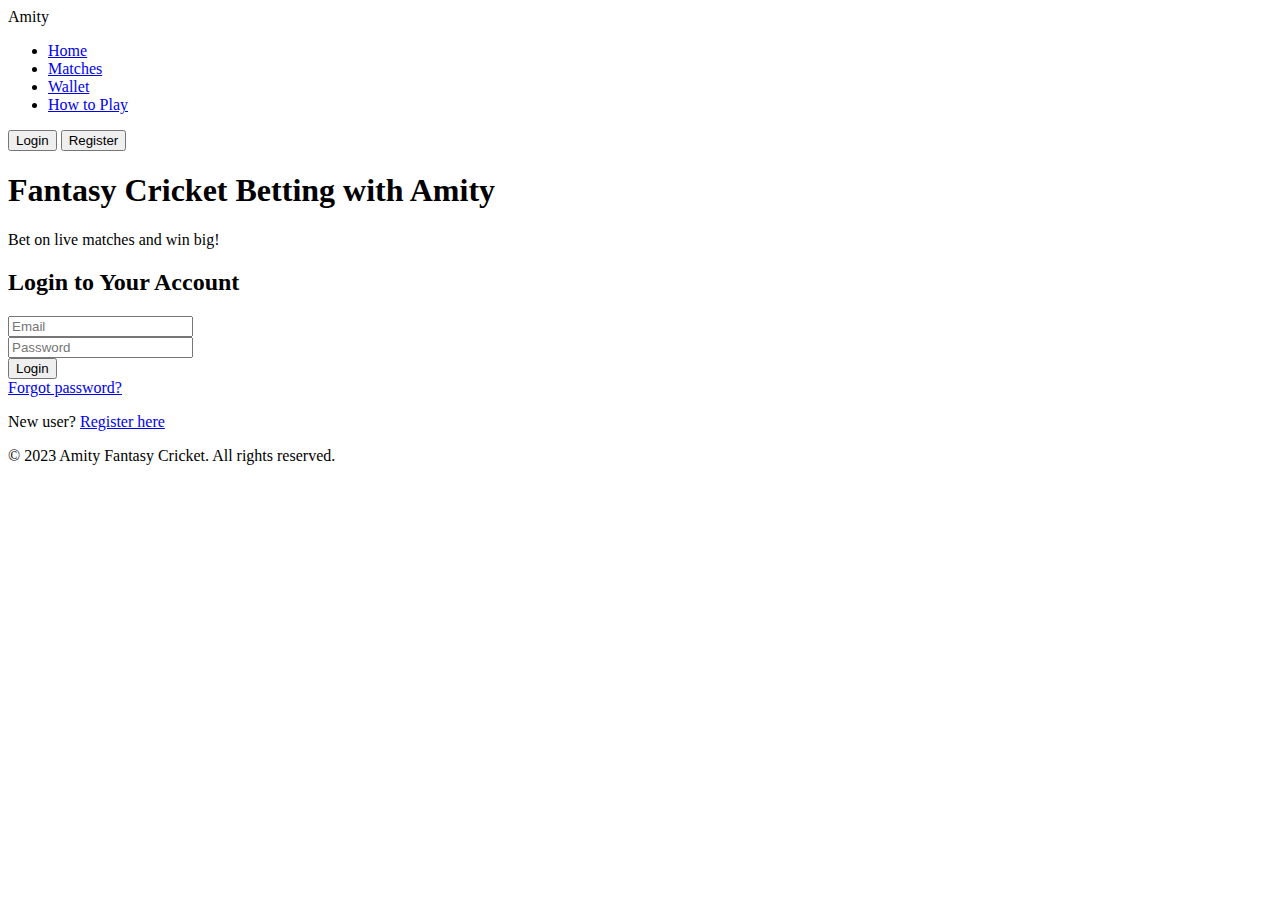
==== index.html @ e6a0dde5 "Create index.html" ====
<!DOCTYPE html>
<html lang="en">
<head>
    <meta charset="UTF-8">
    <meta name="viewport" content="width=device-width, initial-scale=1.0">
    <title>Amity - Fantasy Cricket Betting</title>
    <link rel="stylesheet" href="css/style.css">
    <link rel="stylesheet" href="css/responsive.css">
</head>
<body>
    <header>
        <div class="container">
            <div class="logo">Amity</div>
            <nav>
                <ul>
                    <li><a href="#" class="active">Home</a></li>
                    <li><a href="dashboard.html">Matches</a></li>
                    <li><a href="wallet.html">Wallet</a></li>
                    <li><a href="#">How to Play</a></li>
                </ul>
            </nav>
            <div class="auth-buttons">
                <button id="login-btn" class="btn">Login</button>
                <button id="register-btn" class="btn btn-secondary">Register</button>
            </div>
        </div>
    </header>

    <main>
        <section class="hero">
            <div class="container">
                <h1>Fantasy Cricket Betting with Amity</h1>
                <p>Bet on live matches and win big!</p>
                <div class="login-form">
                    <h2>Login to Your Account</h2>
                    <form id="loginForm">
                        <div class="form-group">
                            <input type="email" id="email" placeholder="Email" required>
                        </div>
                        <div class="form-group">
                            <input type="password" id="password" placeholder="Password" required>
                        </div>
                        <button type="submit" class="btn">Login</button>
                    </form>
                    <div class="form-footer">
                        <a href="#">Forgot password?</a>
                        <p>New user? <a href="#" id="show-register">Register here</a></p>
                    </div>
                </div>
            </div>
        </section>
    </main>

    <footer>
        <div class="container">
            <p>&copy; 2023 Amity Fantasy Cricket. All rights reserved.</p>
        </div>
    </footer>

    <script src="js/auth.js"></script>
    <script src="js/main.js"></script>
</body>
</html>
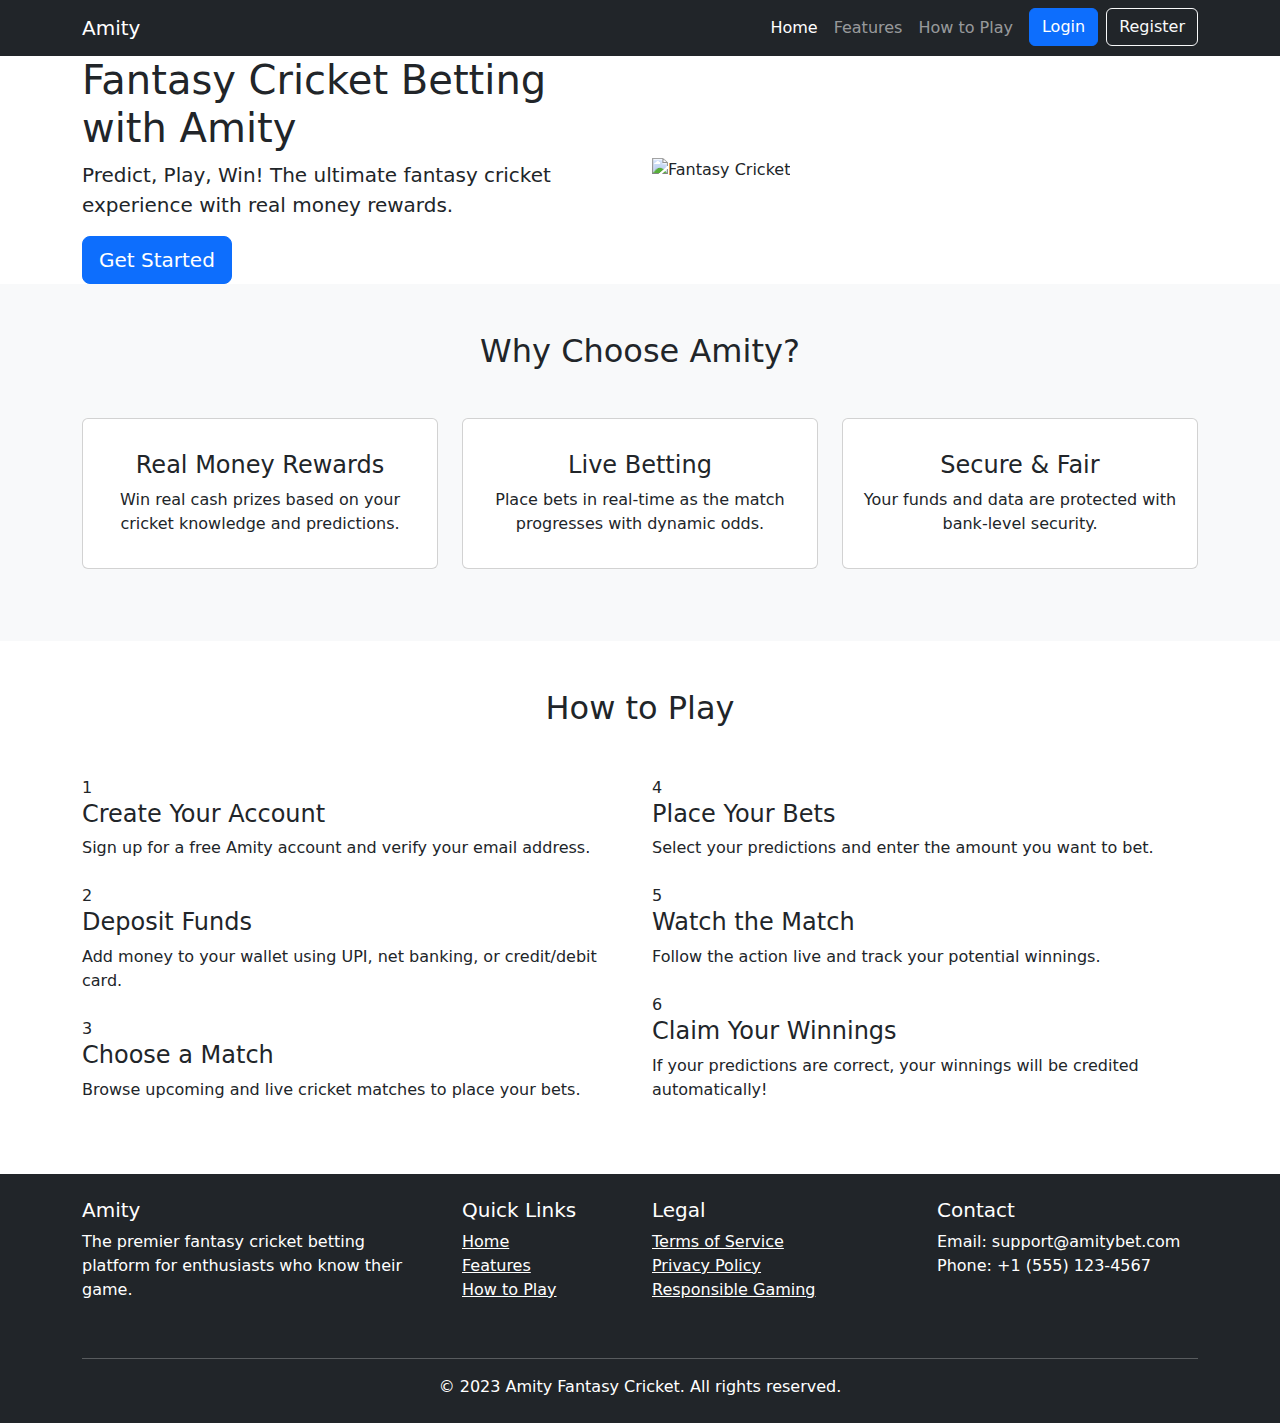
==== commit c80ad993: "Update index.html" ====
--- a/index.html
+++ b/index.html
@@ -4,60 +4,256 @@
     <meta charset="UTF-8">
     <meta name="viewport" content="width=device-width, initial-scale=1.0">
     <title>Amity - Fantasy Cricket Betting</title>
+    <link href="https://cdn.jsdelivr.net/npm/bootstrap@5.3.0/dist/css/bootstrap.min.css" rel="stylesheet">
     <link rel="stylesheet" href="css/style.css">
-    <link rel="stylesheet" href="css/responsive.css">
 </head>
 <body>
-    <header>
-        <div class="container">
-            <div class="logo">Amity</div>
-            <nav>
-                <ul>
-                    <li><a href="#" class="active">Home</a></li>
-                    <li><a href="dashboard.html">Matches</a></li>
-                    <li><a href="wallet.html">Wallet</a></li>
-                    <li><a href="#">How to Play</a></li>
+    <nav class="navbar navbar-expand-lg navbar-dark bg-dark">
+        <div class="container">
+            <a class="navbar-brand" href="#">Amity</a>
+            <button class="navbar-toggler" type="button" data-bs-toggle="collapse" data-bs-target="#navbarNav">
+                <span class="navbar-toggler-icon"></span>
+            </button>
+            <div class="collapse navbar-collapse" id="navbarNav">
+                <ul class="navbar-nav ms-auto">
+                    <li class="nav-item">
+                        <a class="nav-link active" href="#">Home</a>
+                    </li>
+                    <li class="nav-item">
+                        <a class="nav-link" href="#features">Features</a>
+                    </li>
+                    <li class="nav-item">
+                        <a class="nav-link" href="#how-to-play">How to Play</a>
+                    </li>
+                    <li class="nav-item">
+                        <button class="btn btn-primary ms-2" data-bs-toggle="modal" data-bs-target="#loginModal">Login</button>
+                    </li>
+                    <li class="nav-item">
+                        <button class="btn btn-outline-light ms-2" data-bs-toggle="modal" data-bs-target="#registerModal">Register</button>
+                    </li>
                 </ul>
-            </nav>
-            <div class="auth-buttons">
-                <button id="login-btn" class="btn">Login</button>
-                <button id="register-btn" class="btn btn-secondary">Register</button>
+            </div>
+        </div>
+    </nav>
+
+    <header class="hero-section">
+        <div class="container">
+            <div class="row align-items-center">
+                <div class="col-md-6">
+                    <h1>Fantasy Cricket Betting with Amity</h1>
+                    <p class="lead">Predict, Play, Win! The ultimate fantasy cricket experience with real money rewards.</p>
+                    <button class="btn btn-primary btn-lg" data-bs-toggle="modal" data-bs-target="#registerModal">Get Started</button>
+                </div>
+                <div class="col-md-6">
+                    <img src="images/cricket-betting.png" alt="Fantasy Cricket" class="img-fluid">
+                </div>
             </div>
         </div>
     </header>
 
-    <main>
-        <section class="hero">
-            <div class="container">
-                <h1>Fantasy Cricket Betting with Amity</h1>
-                <p>Bet on live matches and win big!</p>
-                <div class="login-form">
-                    <h2>Login to Your Account</h2>
+    <section id="features" class="py-5 bg-light">
+        <div class="container">
+            <h2 class="text-center mb-5">Why Choose Amity?</h2>
+            <div class="row">
+                <div class="col-md-4 mb-4">
+                    <div class="card h-100">
+                        <div class="card-body text-center">
+                            <div class="feature-icon mb-3">
+                                <i class="bi bi-coin fs-1 text-primary"></i>
+                            </div>
+                            <h4>Real Money Rewards</h4>
+                            <p>Win real cash prizes based on your cricket knowledge and predictions.</p>
+                        </div>
+                    </div>
+                </div>
+                <div class="col-md-4 mb-4">
+                    <div class="card h-100">
+                        <div class="card-body text-center">
+                            <div class="feature-icon mb-3">
+                                <i class="bi bi-lightning-charge fs-1 text-primary"></i>
+                            </div>
+                            <h4>Live Betting</h4>
+                            <p>Place bets in real-time as the match progresses with dynamic odds.</p>
+                        </div>
+                    </div>
+                </div>
+                <div class="col-md-4 mb-4">
+                    <div class="card h-100">
+                        <div class="card-body text-center">
+                            <div class="feature-icon mb-3">
+                                <i class="bi bi-shield-lock fs-1 text-primary"></i>
+                            </div>
+                            <h4>Secure & Fair</h4>
+                            <p>Your funds and data are protected with bank-level security.</p>
+                        </div>
+                    </div>
+                </div>
+            </div>
+        </div>
+    </section>
+
+    <section id="how-to-play" class="py-5">
+        <div class="container">
+            <h2 class="text-center mb-5">How to Play</h2>
+            <div class="row">
+                <div class="col-lg-6">
+                    <div class="steps">
+                        <div class="step mb-4">
+                            <div class="step-number">1</div>
+                            <div class="step-content">
+                                <h4>Create Your Account</h4>
+                                <p>Sign up for a free Amity account and verify your email address.</p>
+                            </div>
+                        </div>
+                        <div class="step mb-4">
+                            <div class="step-number">2</div>
+                            <div class="step-content">
+                                <h4>Deposit Funds</h4>
+                                <p>Add money to your wallet using UPI, net banking, or credit/debit card.</p>
+                            </div>
+                        </div>
+                        <div class="step mb-4">
+                            <div class="step-number">3</div>
+                            <div class="step-content">
+                                <h4>Choose a Match</h4>
+                                <p>Browse upcoming and live cricket matches to place your bets.</p>
+                            </div>
+                        </div>
+                    </div>
+                </div>
+                <div class="col-lg-6">
+                    <div class="steps">
+                        <div class="step mb-4">
+                            <div class="step-number">4</div>
+                            <div class="step-content">
+                                <h4>Place Your Bets</h4>
+                                <p>Select your predictions and enter the amount you want to bet.</p>
+                            </div>
+                        </div>
+                        <div class="step mb-4">
+                            <div class="step-number">5</div>
+                            <div class="step-content">
+                                <h4>Watch the Match</h4>
+                                <p>Follow the action live and track your potential winnings.</p>
+                            </div>
+                        </div>
+                        <div class="step mb-4">
+                            <div class="step-number">6</div>
+                            <div class="step-content">
+                                <h4>Claim Your Winnings</h4>
+                                <p>If your predictions are correct, your winnings will be credited automatically!</p>
+                            </div>
+                        </div>
+                    </div>
+                </div>
+            </div>
+        </div>
+    </section>
+
+    <!-- Login Modal -->
+    <div class="modal fade" id="loginModal" tabindex="-1">
+        <div class="modal-dialog">
+            <div class="modal-content">
+                <div class="modal-header">
+                    <h5 class="modal-title">Login to Amity</h5>
+                    <button type="button" class="btn-close" data-bs-dismiss="modal"></button>
+                </div>
+                <div class="modal-body">
                     <form id="loginForm">
-                        <div class="form-group">
-                            <input type="email" id="email" placeholder="Email" required>
-                        </div>
-                        <div class="form-group">
-                            <input type="password" id="password" placeholder="Password" required>
-                        </div>
-                        <button type="submit" class="btn">Login</button>
+                        <div class="mb-3">
+                            <label for="loginEmail" class="form-label">Email</label>
+                            <input type="email" class="form-control" id="loginEmail" required>
+                        </div>
+                        <div class="mb-3">
+                            <label for="loginPassword" class="form-label">Password</label>
+                            <input type="password" class="form-control" id="loginPassword" required>
+                        </div>
+                        <button type="submit" class="btn btn-primary w-100">Login</button>
                     </form>
-                    <div class="form-footer">
-                        <a href="#">Forgot password?</a>
-                        <p>New user? <a href="#" id="show-register">Register here</a></p>
-                    </div>
-                </div>
-            </div>
-        </section>
-    </main>
-
-    <footer>
-        <div class="container">
-            <p>&copy; 2023 Amity Fantasy Cricket. All rights reserved.</p>
+                    <div class="text-center mt-3">
+                        <a href="#" class="text-muted">Forgot Password?</a>
+                    </div>
+                </div>
+            </div>
+        </div>
+    </div>
+
+    <!-- Register Modal -->
+    <div class="modal fade" id="registerModal" tabindex="-1">
+        <div class="modal-dialog">
+            <div class="modal-content">
+                <div class="modal-header">
+                    <h5 class="modal-title">Create Account</h5>
+                    <button type="button" class="btn-close" data-bs-dismiss="modal"></button>
+                </div>
+                <div class="modal-body">
+                    <form id="registerForm">
+                        <div class="mb-3">
+                            <label for="registerName" class="form-label">Full Name</label>
+                            <input type="text" class="form-control" id="registerName" required>
+                        </div>
+                        <div class="mb-3">
+                            <label for="registerEmail" class="form-label">Email</label>
+                            <input type="email" class="form-control" id="registerEmail" required>
+                        </div>
+                        <div class="mb-3">
+                            <label for="registerPassword" class="form-label">Password</label>
+                            <input type="password" class="form-control" id="registerPassword" required>
+                        </div>
+                        <div class="mb-3">
+                            <label for="registerConfirmPassword" class="form-label">Confirm Password</label>
+                            <input type="password" class="form-control" id="registerConfirmPassword" required>
+                        </div>
+                        <div class="mb-3 form-check">
+                            <input type="checkbox" class="form-check-input" id="termsCheck" required>
+                            <label class="form-check-label" for="termsCheck">I agree to the <a href="#">Terms & Conditions</a></label>
+                        </div>
+                        <button type="submit" class="btn btn-primary w-100">Register</button>
+                    </form>
+                </div>
+            </div>
+        </div>
+    </div>
+
+    <footer class="bg-dark text-white py-4">
+        <div class="container">
+            <div class="row">
+                <div class="col-md-4 mb-4">
+                    <h5>Amity</h5>
+                    <p>The premier fantasy cricket betting platform for enthusiasts who know their game.</p>
+                </div>
+                <div class="col-md-2 mb-4">
+                    <h5>Quick Links</h5>
+                    <ul class="list-unstyled">
+                        <li><a href="#" class="text-white">Home</a></li>
+                        <li><a href="#features" class="text-white">Features</a></li>
+                        <li><a href="#how-to-play" class="text-white">How to Play</a></li>
+                    </ul>
+                </div>
+                <div class="col-md-3 mb-4">
+                    <h5>Legal</h5>
+                    <ul class="list-unstyled">
+                        <li><a href="#" class="text-white">Terms of Service</a></li>
+                        <li><a href="#" class="text-white">Privacy Policy</a></li>
+                        <li><a href="#" class="text-white">Responsible Gaming</a></li>
+                    </ul>
+                </div>
+                <div class="col-md-3 mb-4">
+                    <h5>Contact</h5>
+                    <ul class="list-unstyled">
+                        <li>Email: support@amitybet.com</li>
+                        <li>Phone: +1 (555) 123-4567</li>
+                    </ul>
+                </div>
+            </div>
+            <hr>
+            <div class="text-center">
+                <p class="mb-0">&copy; 2023 Amity Fantasy Cricket. All rights reserved.</p>
+            </div>
         </div>
     </footer>
 
+    <script src="https://cdn.jsdelivr.net/npm/bootstrap@5.3.0/dist/js/bootstrap.bundle.min.js"></script>
     <script src="js/auth.js"></script>
-    <script src="js/main.js"></script>
 </body>
 </html>
